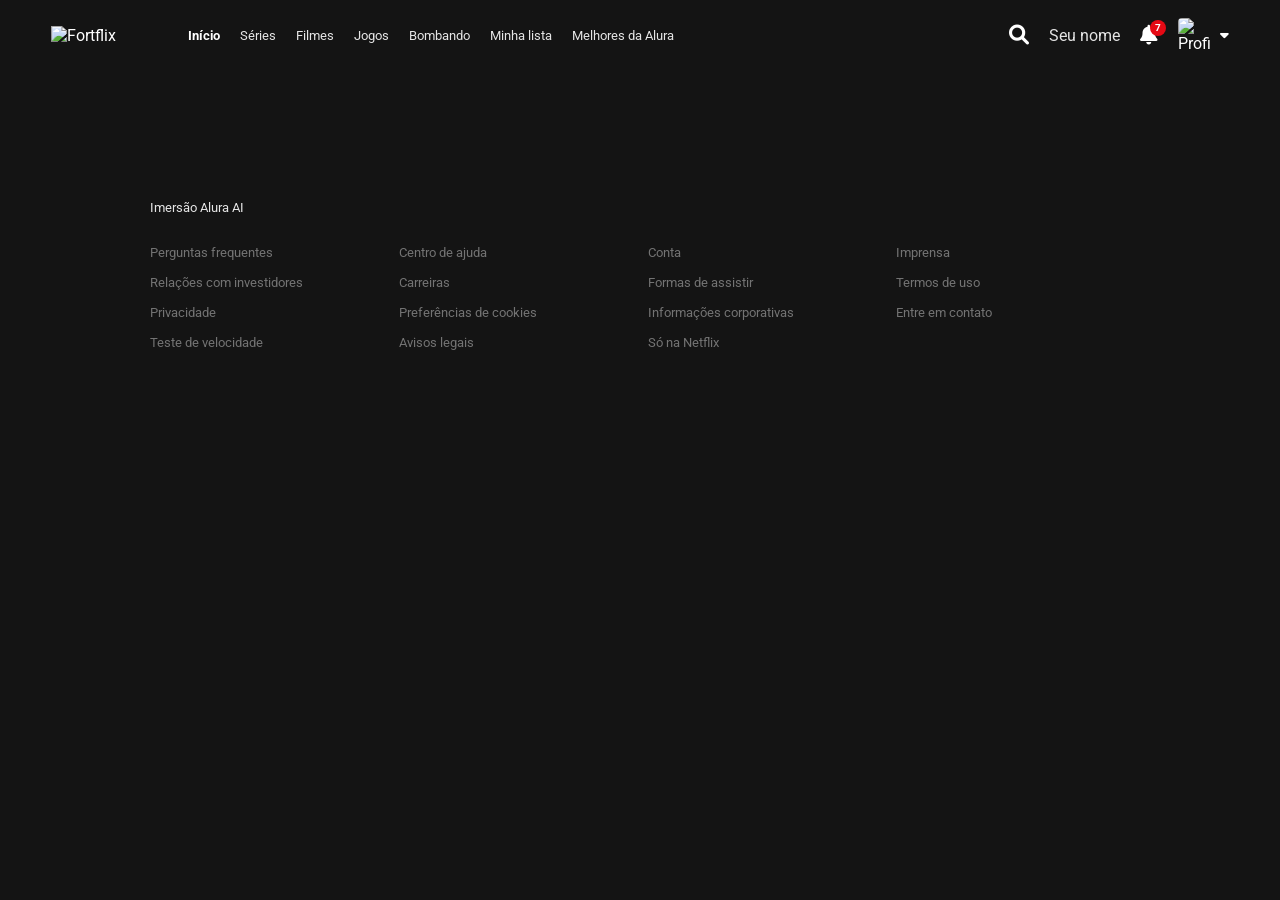
==== Projeto Netflix/catalogo/catalogo.html @ 4acd69d5 "fixes" ====
<!DOCTYPE html>
<!-- Este arquivo mostra uma página de catálogo estilo Netflix. -->
<!-- Quando a página carrega, o JavaScript adiciona os filmes e séries aqui. -->
<html lang="pt-BR">

<head>
    <meta charset="UTF-8">
    <meta name="viewport" content="width=device-width, initial-scale=1.0">
    <title>Fortflix</title>
    <link rel="stylesheet" href="catalogo.css">
    <link href="https://cdnjs.cloudflare.com/ajax/libs/font-awesome/6.0.0/css/all.min.css" rel="stylesheet">
    <link href="https://fonts.googleapis.com/css2?family=Roboto:wght@300;400;500;700&display=swap" rel="stylesheet">
</head>

<body>
    <!-- Navbar -->
    <header class="navbar" id="navbar">
        <div class="navbar-left">
            <img class="logo" src="../../assets/Fortflix.jpg"
                alt="Fortflix">
            <nav>
                <ul class="nav-links">
                    <li><a href="https://www.alura.com.br/" class="active">Início</a></li>
                    <li><a href="https://www.alura.com.br/">Séries</a></li>
                    <li><a href="https://www.alura.com.br/">Filmes</a></li>
                    <li><a href="https://www.alura.com.br/">Jogos</a></li>
                    <li><a href="https://www.alura.com.br/">Bombando</a></li>
                    <li><a href="https://www.alura.com.br/">Minha lista</a></li>
                    <li><a href="https://www.alura.com.br/">Melhores da Alura</a></li>
                </ul>
            </nav>
        </div>
        <div class="navbar-right">
            <i class="fas fa-search icon"></i>
            <a href="../../index.html" class="profile-name">Seu nome</a>
            <div class="nav-notification">
                <i class="fas fa-bell icon"></i>
                <span class="notification-badge">7</span>
            </div>
            <a href="../../index.html" class="profile-menu" style="text-decoration: none; color: inherit;">
                <img class="profile-icon" src="https://upload.wikimedia.org/wikipedia/commons/0/0b/Netflix-avatar.png"
                    alt="Profile">
                <i class="fas fa-caret-down icon" style="font-size: 14px; margin-left: 5px;"></i>
            </a>
        </div>
    </header>

    <!-- Sliders Container -->
    <main class="sliders-container" id="main-content">
        <!-- Javascript will inject the rows here -->
    </main>

    <!-- Footer -->
    <footer>
        <div class="footer-content">
            <a href="https://www.alura.com.br/" target="_blank">
                <p>Imersão Alura AI</p>
            </a>
            <ul class="footer-links">
                <li><a href="https://www.alura.com.br/" target="_blank">Perguntas frequentes</a></li>
                <li><a href="https://www.alura.com.br/" target="_blank">Centro de ajuda</a></li>
                <li><a href="https://www.alura.com.br/" target="_blank">Conta</a></li>
                <li><a href="https://www.alura.com.br/" target="_blank">Imprensa</a></li>
                <li><a href="https://www.alura.com.br/" target="_blank">Relações com investidores</a></li>
                <li><a href="https://www.alura.com.br/" target="_blank">Carreiras</a></li>
                <li><a href="https://www.alura.com.br/" target="_blank">Formas de assistir</a></li>
                <li><a href="https://www.alura.com.br/" target="_blank">Termos de uso</a></li>
                <li><a href="https://www.alura.com.br/" target="_blank">Privacidade</a></li>
                <li><a href="https://www.alura.com.br/" target="_blank">Preferências de cookies</a></li>
                <li><a href="https://www.alura.com.br/" target="_blank">Informações corporativas</a></li>
                <li><a href="https://www.alura.com.br/" target="_blank">Entre em contato</a></li>
                <li><a href="https://www.alura.com.br/" target="_blank">Teste de velocidade</a></li>
                <li><a href="https://www.alura.com.br/" target="_blank">Avisos legais</a></li>
                <li><a href="https://www.alura.com.br/" target="_blank">Só na Netflix</a></li>
            </ul>
        </div>
    </footer>

    <!-- Este script carrega o JavaScript do catalogo e cria todas as linhas de filmes -->
    <script type="module" src="js/main.js"></script>
</body>

</html>
---- Projeto Netflix/catalogo/catalogo.css ----
/*
 * catalogo.css
 * 
 * Variaveis e estilos do catalogo. Tudo aqui controla como as coisas ficam bonitas.
 */

:root {
    --fortflix-red: #E50914;
    --dark-bg: #141414;
    --text-color: #ffffff;
}

* {
    margin: 0;
    padding: 0;
    box-sizing: border-box;
}

/* Estilo do corpo: aqui a pagina fica com fundo escuro e texto claro */
body {
    font-family: 'Roboto', 'Helvetica Neue', Helvetica, Arial, sans-serif;
    background-color: var(--dark-bg);
    color: var(--text-color);
    overflow-x: hidden;
}

a {
    text-decoration: none;
    color: #e5e5e5;
    transition: color 0.3s;
}

a:hover {
    color: #b3b3b3;
}

/* Navbar */
.navbar {
    position: fixed;
    top: 0;
    width: 100%;
    display: flex;
    justify-content: space-between;
    align-items: center;
    padding: 0 4%;
    height: 70px;
    z-index: 1000;
    background-color: var(--dark-bg);
}

.navbar-left,
.navbar-right {
    display: flex;
    align-items: center;
    gap: 20px;
}

.logo {
    width: 92px;
    margin-right: 25px;
    cursor: pointer;
}

.nav-links {
    list-style: none;
    display: flex;
    gap: 20px;
    font-size: 13px;
}

.nav-links .active {
    font-weight: bold;
    color: white;
}

.icon {
    font-size: 20px;
    cursor: pointer;
}

.kids-link {
    font-size: 14px;
}

.nav-notification {
    position: relative;
    cursor: pointer;
}

.notification-badge {
    position: absolute;
    top: -5px;
    right: -8px;
    background-color: var(--fortflix-red);
    color: white;
    font-size: 10px;
    font-weight: bold;
    border-radius: 50%;
    width: 16px;
    height: 16px;
    display: flex;
    justify-content: center;
    align-items: center;
}

.profile-menu {
    display: flex;
    align-items: center;
    gap: 5px;
    cursor: pointer;
}

.profile-icon {
    width: 32px;
    border-radius: 4px;
}

/* Sliders */
.sliders-container {
    padding: 0 4%;
    padding-top: 100px;
    /* Space for navbar */
    position: relative;
    z-index: 3;
    padding-bottom: 100px;
}

.slider-section {
    margin-bottom: 3.5vw;
}

.slider-header {
    display: flex;
    justify-content: space-between;
    align-items: flex-end;
    margin-bottom: 12px;
}

.slider-title {
    font-size: 1.25vw;
    font-weight: bold;
    color: #e5e5e5;
    line-height: 1.25vw;
}

.slider-indicators {
    display: flex;
    gap: 2px;
    margin-bottom: 4px;
}

.slider-indicators div {
    width: 12px;
    height: 2px;
    background-color: #4d4d4d;
}

.slider-indicators div.active {
    background-color: #aaa;
}

.movie-row {
    display: flex;
    gap: 8px;
    /* Small gap between movie cards */
    overflow-x: visible;
    /* Let the expanded cards paint outside this box vertically */
    padding: 10px 4% 50px 4%;
    /* Added bottom padding to hold the expanding modal */
    margin: 0 -4%;
    /* Pull edges back out so we don't double up padding from container */
    scroll-behavior: smooth;
    -ms-overflow-style: none;
    scrollbar-width: none;
}

.movie-row::-webkit-scrollbar {
    display: none;
}

.movie-card {
    min-width: 250px;
    width: 250px;
    height: 140px;
    background-color: #222;
    border-radius: 4px;
    cursor: pointer;
    transition: transform 0.3s cubic-bezier(0.25, 0.46, 0.45, 0.94) 0s, border-radius 0.3s 0s, z-index 0s 0.3s, box-shadow 0.3s 0s;
    position: relative;
    z-index: 1;
    transform-origin: center center;
    /* Default origin */
}

/* Modifiers applied by JavaScript to prevent edge clipping */
.movie-card.origin-left {
    transform-origin: left center;
}

.movie-card.origin-right {
    transform-origin: right center;
}

.movie-card:hover {
    transform: scale(1.6) translateY(-5%);
    /* Reduced vertical translation since container has more padding */
    z-index: 99;
    border-radius: 6px;
    box-shadow: 0 10px 40px rgba(0, 0, 0, 0.9);
    transition: transform 0.3s cubic-bezier(0.25, 0.46, 0.45, 0.94) 0.6s, border-radius 0.3s 0.6s, box-shadow 0.3s 0.6s, z-index 0s 0s;
}

.movie-card img {
    position: absolute;
    top: 0;
    left: 0;
    width: 100%;
    height: 100%;
    object-fit: cover;
    border-radius: 4px;
    transition: opacity 0.3s ease, border-radius 0.3s;
    z-index: 2;
}

.movie-card iframe {
    position: absolute;
    top: 0;
    left: 0;
    width: 100%;
    height: 100%;
    opacity: 0;
    border-radius: 4px;
    transition: opacity 0.3s ease, border-radius 0.3s;
    pointer-events: none;
    z-index: 1;
}

.movie-card iframe.playing {
    opacity: 1;
    z-index: 3;
    border-radius: 6px 6px 0 0;
}

.movie-card:hover img {
    border-radius: 6px 6px 0 0;
    transition: border-radius 0s 0.6s;
}

.movie-card img.playing-video {
    opacity: 0;
}

/* Card Details Modal */
.card-details {
    position: absolute;
    top: 100%;
    left: 0;
    width: 100%;
    background-color: #181818;
    border-bottom-left-radius: 6px;
    border-bottom-right-radius: 6px;
    padding: 18px 16px;
    opacity: 0;
    visibility: hidden;
    transition: opacity 0.3s 0s, visibility 0.3s 0s;
    box-shadow: 0 15px 30px rgba(0, 0, 0, 0.9);
    display: flex;
    flex-direction: column;
    gap: 12px;
    z-index: 2;
    cursor: default;
}

.movie-card:hover .card-details {
    opacity: 1;
    visibility: visible;
    transition: opacity 0.2s 0.6s, visibility 0s 0.6s;
}

.details-buttons {
    display: flex;
    justify-content: space-between;
    align-items: center;
}

.left-buttons,
.right-buttons {
    display: flex;
    gap: 8px;
}

.btn-icon {
    width: 32px;
    height: 32px;
    border-radius: 50%;
    background-color: #2b2b2b;
    border: 1px solid rgba(255, 255, 255, 0.5);
    color: white;
    display: flex;
    justify-content: center;
    align-items: center;
    cursor: pointer;
    font-size: 14px;
    transition: border-color 0.2s, background-color 0.2s;
}

.btn-icon:hover {
    border-color: white;
    background-color: rgba(255, 255, 255, 0.2);
}

.btn-play-icon {
    background-color: white;
    color: black;
    border: none;
}

.btn-play-icon:hover {
    background-color: #e6e6e6;
}

.btn-play-icon i {
    margin-left: 2px;
}

.details-info {
    display: flex;
    align-items: center;
    gap: 8px;
    font-size: 11px;
    font-weight: bold;
}

.match-score {
    color: #46d369;
}

.age-badge {
    background-color: transparent;
    border: 1px solid rgba(255, 255, 255, 0.4);
    color: white;
    padding: 1px 3px;
    border-radius: 2px;
    font-family: Arial, sans-serif;
}

.age-badge.red-accent {
    background-color: #d32f2f;
    border: none;
    font-weight: bold;
}

.resolution {
    border: 1px solid rgba(255, 255, 255, 0.4);
    padding: 1px 3px;
    border-radius: 2px;
    color: rgba(255, 255, 255, 0.9);
}

.duration {
    color: rgba(255, 255, 255, 0.9);
}

.details-tags {
    display: flex;
    gap: 6px;
    font-size: 11px;
    color: rgba(255, 255, 255, 0.9);
    margin-top: 4px;
}

.details-tags span:not(:last-child)::after {
    content: "•";
    color: #666;
    margin-left: 6px;
}

/* Badges */
.badge-top10 {
    position: absolute;
    top: 0;
    right: 0;
    width: 22px;
    height: 28px;
    background-color: var(--fortflix-red);
    color: white;
    display: flex;
    flex-direction: column;
    justify-content: center;
    align-items: center;
    font-weight: bold;
    z-index: 4;
    border-bottom-left-radius: 2px;
    box-shadow: -2px 2px 4px rgba(0, 0, 0, 0.5);
    font-family: 'Helvetica Neue', Helvetica, Arial, sans-serif;
}

.badge-top10 span.top {
    font-size: 7px;
    letter-spacing: 0.5px;
    line-height: 8px;
}

.badge-top10 span.number {
    font-size: 13px;
    line-height: 13px;
}

.badge-bottom {
    position: absolute;
    bottom: 8px;
    left: 50%;
    transform: translateX(-50%);
    padding: 2px 4px;
    font-size: 10px;
    font-weight: bold;
    border-radius: 2px;
    z-index: 4;
    white-space: nowrap;
    text-transform: uppercase;
}

.movie-card.has-progress .badge-bottom {
    bottom: 12px;
}

.badge-bottom.red {
    background-color: var(--fortflix-red);
    color: white;
}

.badge-bottom.white {
    background-color: white;
    color: black;
}

/* Progress bar */
.progress-bar-container {
    position: absolute;
    bottom: 0;
    left: 0;
    width: 100%;
    height: 4px;
    background-color: rgba(100, 100, 100, 0.7);
    z-index: 5;
    border-bottom-left-radius: 4px;
    border-bottom-right-radius: 4px;
}

.progress-value {
    height: 100%;
    background-color: var(--fortflix-red);
    border-bottom-left-radius: 4px;
}

/* Mobile adjustments */
@media (max-width: 768px) {
    .nav-links {
        display: none;
    }

    .movie-card {
        min-width: 200px;
        width: 200px;
        height: 112px;
    }

    .slider-title {
        font-size: 4vw;
        line-height: 4.5vw;
    }
}

/* Footer */
footer {
    padding: 0 4%;
    color: #737373;
    font-size: 13px;
    margin-bottom: 20px;
}

.footer-content {
    max-width: 980px;
    margin: 0 auto;
}

.footer-content p {
    margin-bottom: 30px;
}

.footer-links {
    list-style: none;
    display: grid;
    grid-template-columns: repeat(4, 1fr);
    grid-gap: 15px;
}

.footer-links a {
    color: #737373;
}

.footer-links a:hover {
    text-decoration: underline;
}

@media (max-width: 768px) {
    .footer-links {
        grid-template-columns: repeat(2, 1fr);
    }
}
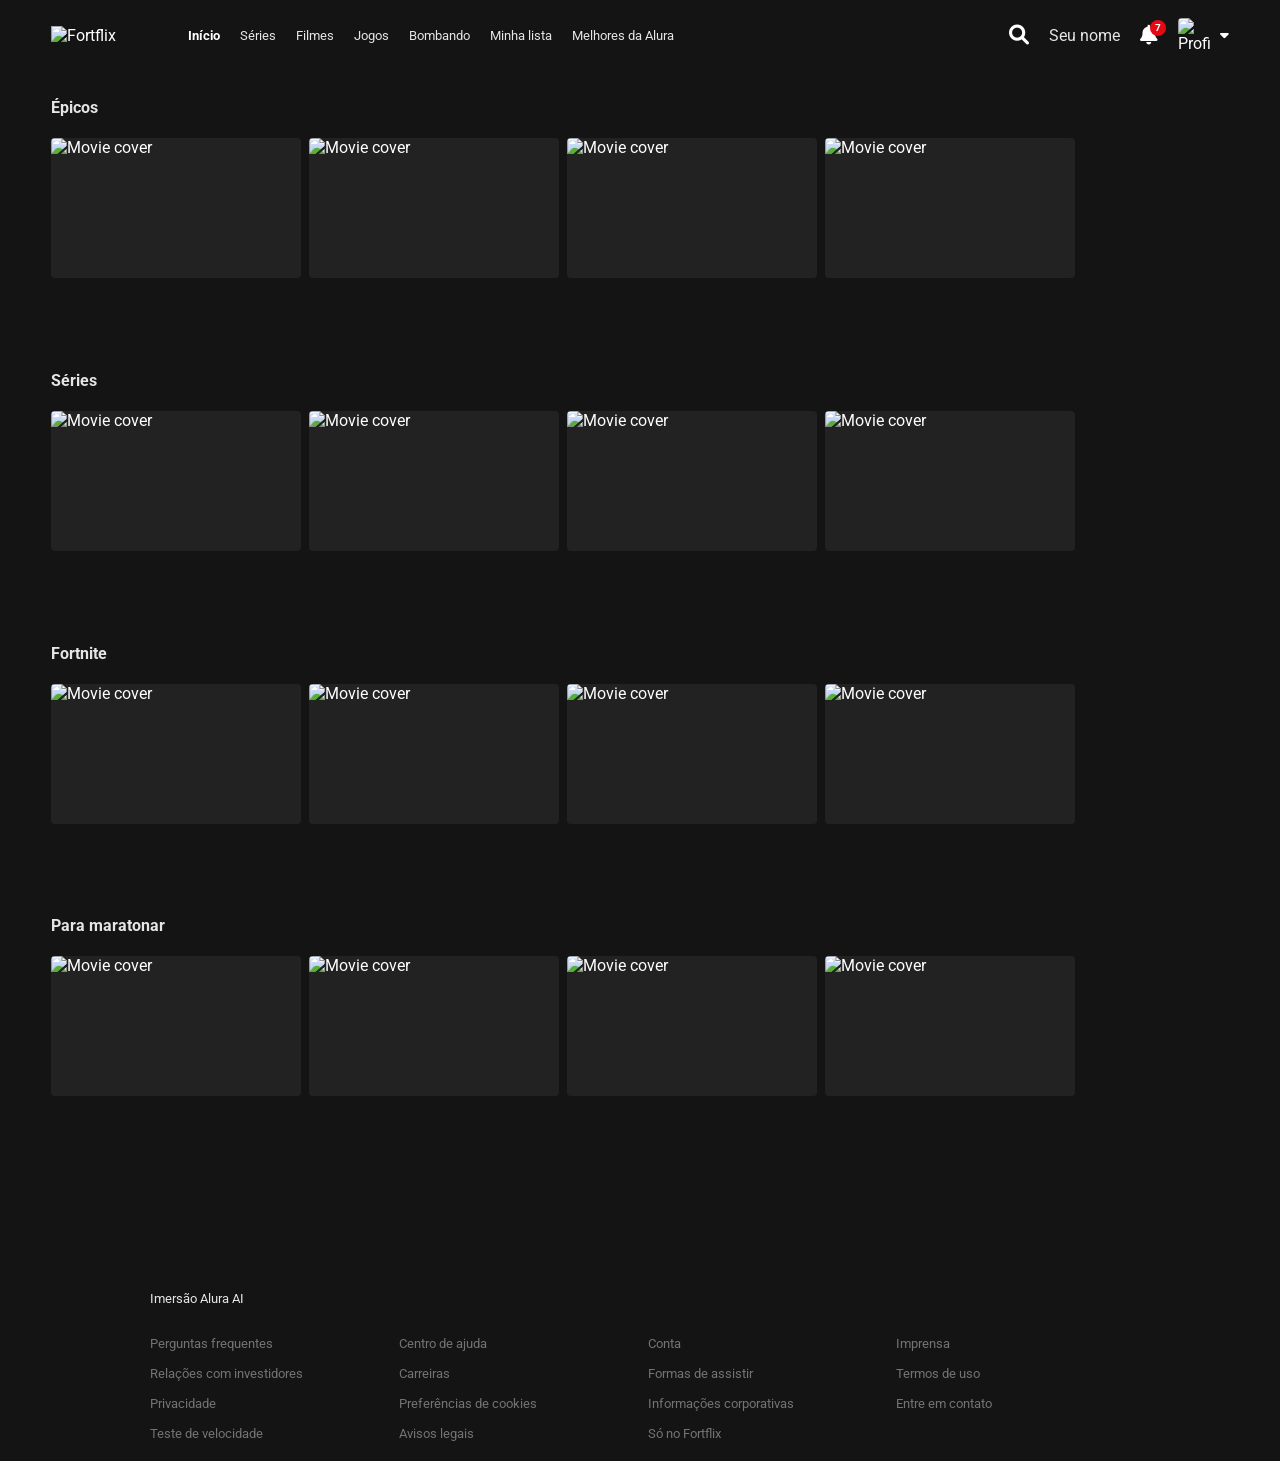
==== commit 6cba2920: "perfis funcionando" ====
--- a/Projeto Netflix/catalogo/catalogo.html
+++ b/Projeto Netflix/catalogo/catalogo.html
@@ -32,12 +32,12 @@
         </div>
         <div class="navbar-right">
             <i class="fas fa-search icon"></i>
-            <a href="../../index.html" class="profile-name">Seu nome</a>
+            <a href="../index.html" class="profile-name">Seu nome</a>
             <div class="nav-notification">
                 <i class="fas fa-bell icon"></i>
                 <span class="notification-badge">7</span>
             </div>
-            <a href="../../index.html" class="profile-menu" style="text-decoration: none; color: inherit;">
+            <a href="../index.html" class="profile-menu" style="text-decoration: none; color: inherit;">
                 <img class="profile-icon" src="https://upload.wikimedia.org/wikipedia/commons/0/0b/Netflix-avatar.png"
                     alt="Profile">
                 <i class="fas fa-caret-down icon" style="font-size: 14px; margin-left: 5px;"></i>
@@ -71,7 +71,7 @@
                 <li><a href="https://www.alura.com.br/" target="_blank">Entre em contato</a></li>
                 <li><a href="https://www.alura.com.br/" target="_blank">Teste de velocidade</a></li>
                 <li><a href="https://www.alura.com.br/" target="_blank">Avisos legais</a></li>
-                <li><a href="https://www.alura.com.br/" target="_blank">Só na Netflix</a></li>
+                <li><a href="https://www.alura.com.br/" target="_blank">Só no Fortflix</a></li>
             </ul>
         </div>
     </footer>
